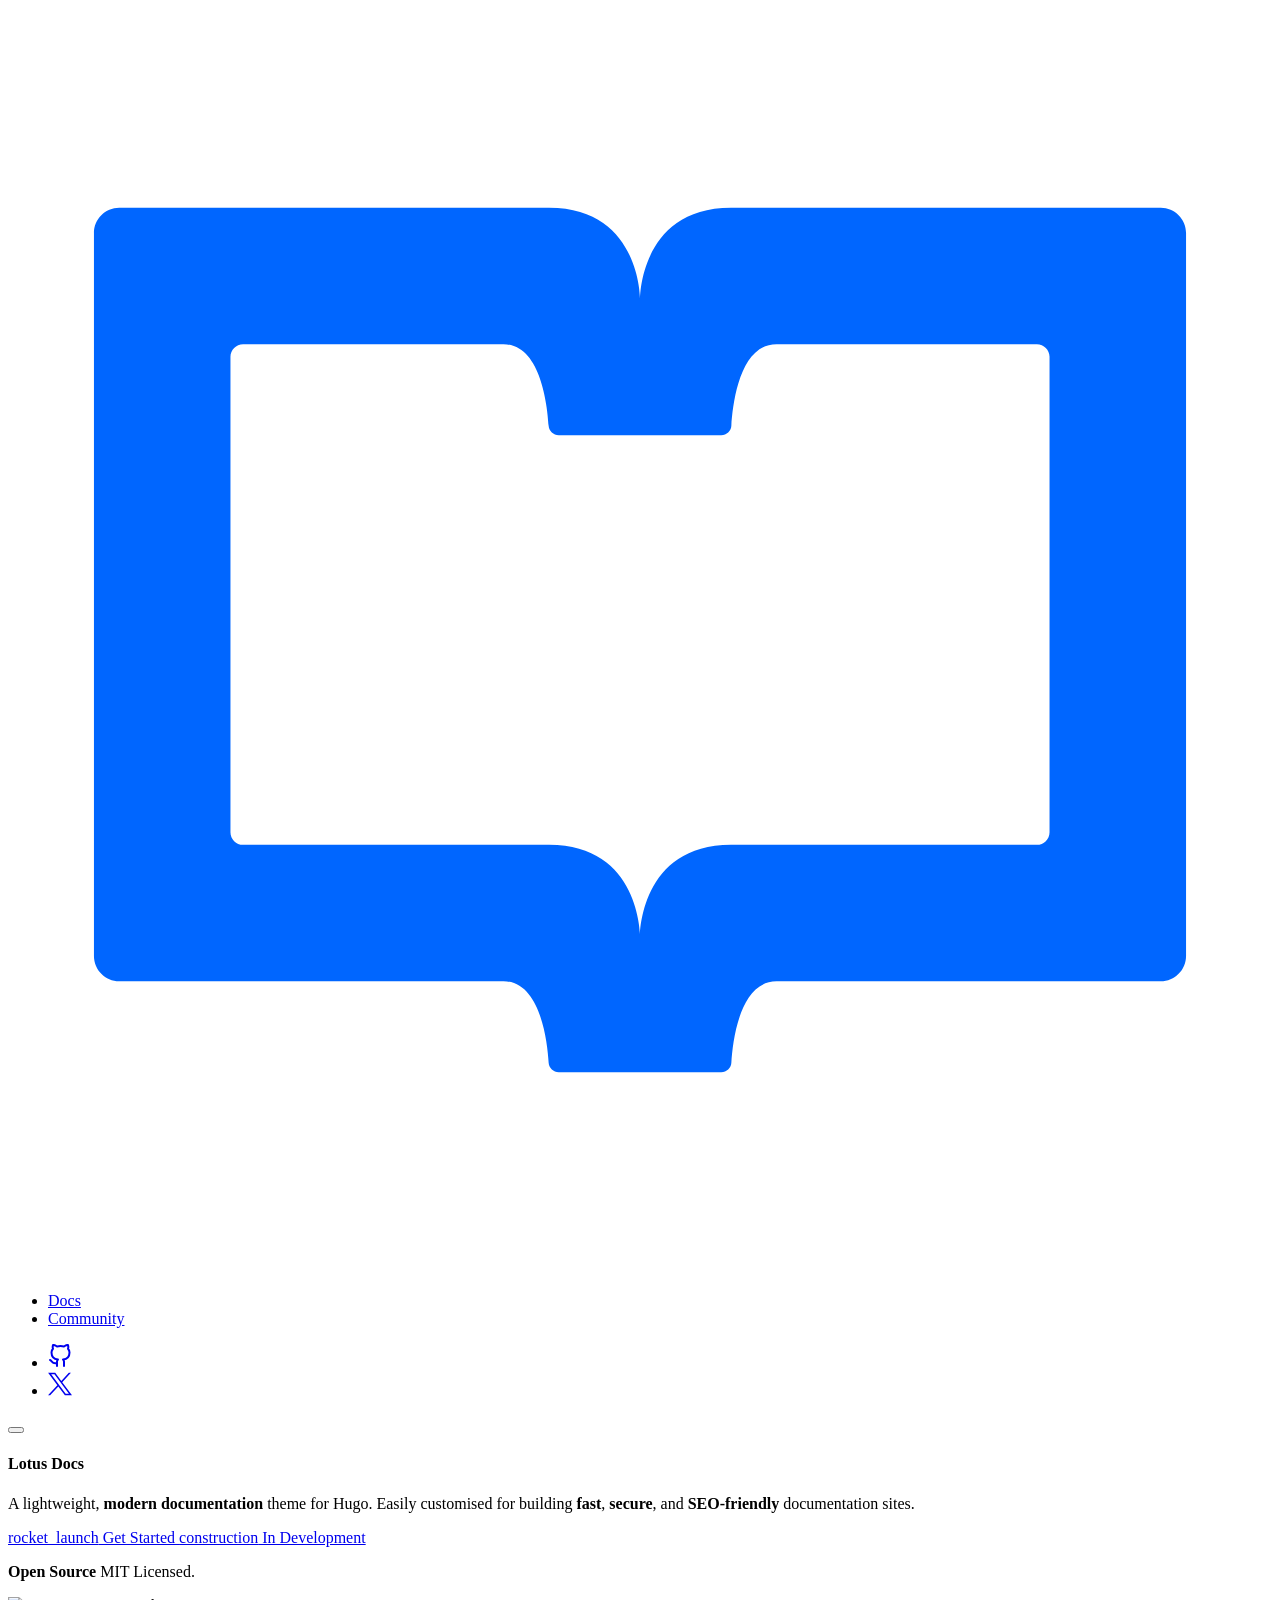
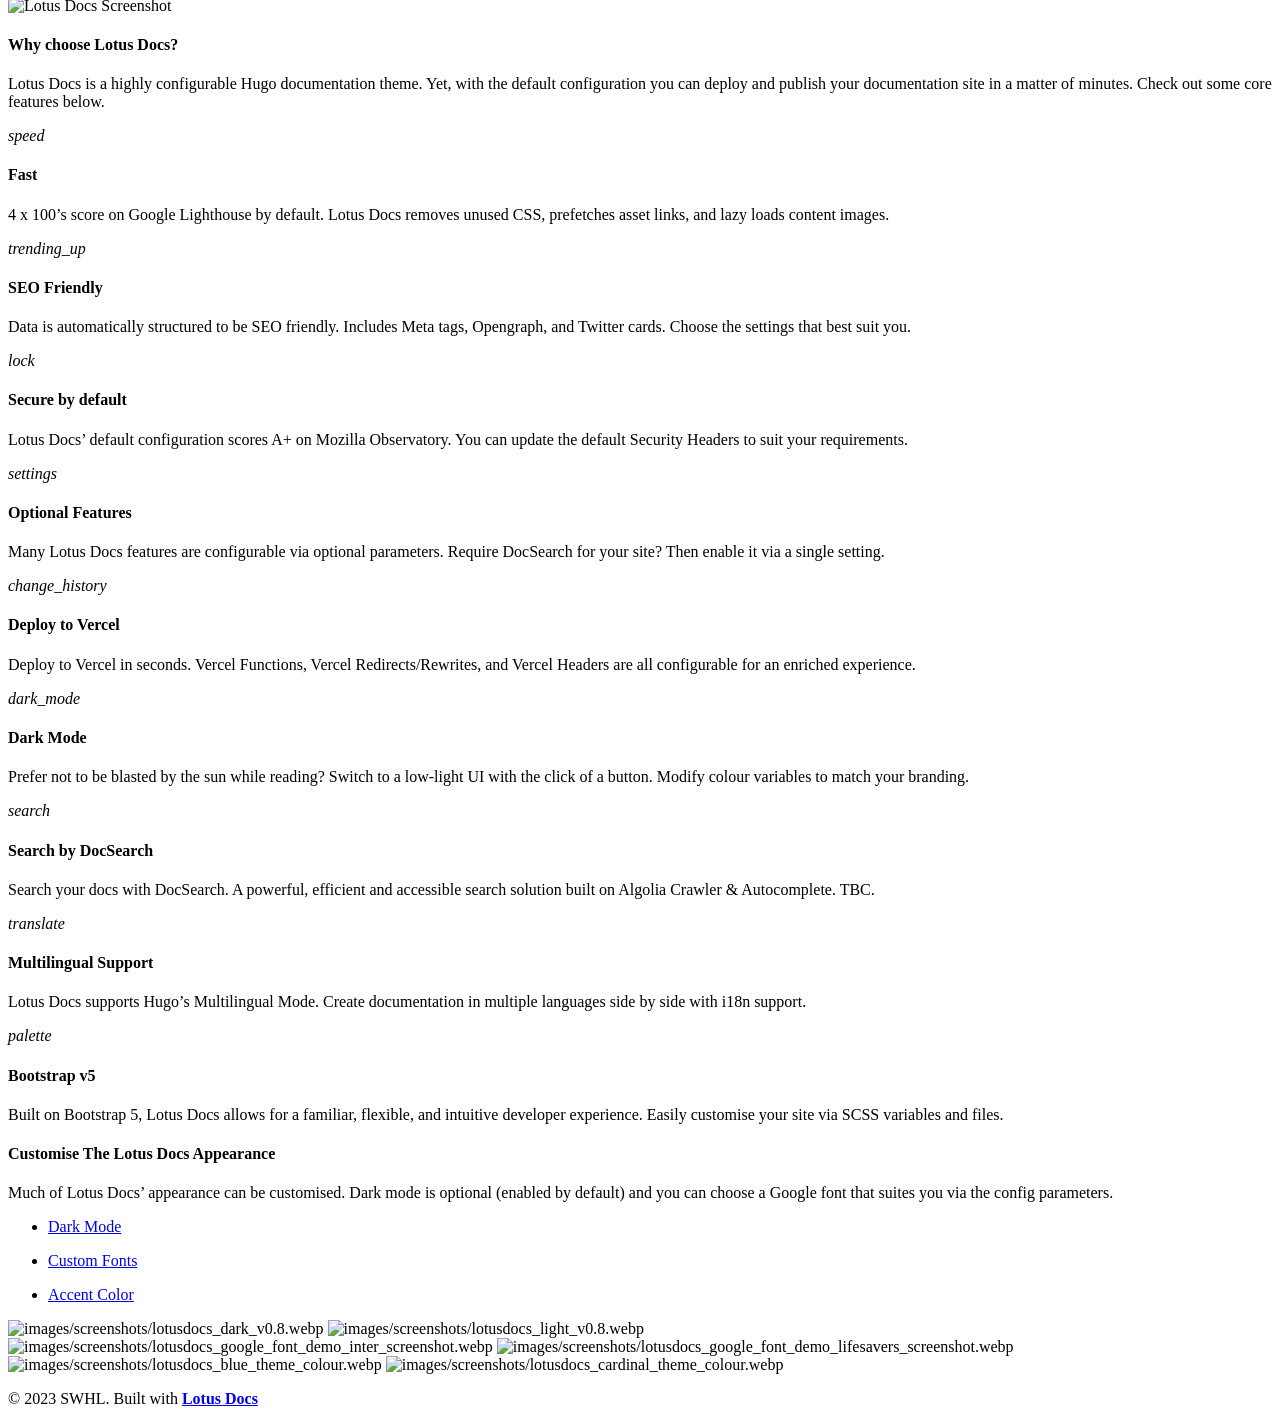
==== index.html @ 089de938 "deploy: ae575fd0f15aa3ef42c54e87f54da64a4f56881a" ====
<!DOCTYPE html>




    
        
    

    
        
    

    

    


<html lang="en-us" dir="ltr"><head>
	<meta name="generator" content="Hugo 0.118.2">
    <meta charset="utf-8" />
    <title>RapidOCR Documentation</title>
    <meta name="viewport" content="width=device-width, initial-scale=1.0">
    <meta name="description" content="A Lightweight, Modern Documentation Theme for Hugo" />
    <meta name="keywords" content="Documentation, Hugo, Hugo Theme, Bootstrap" />
    <meta name="author" content="Colin Wilson - Lotus Labs" />
    <meta name="email" content="support@aigis.uk" />
    <meta name="website" content="https://lotusdocs.dev" />
    <meta name="Version" content="v0.1.0" />
    
    <link rel="icon" href="https://rapidai.github.io/RapidOCRDocs/favicon.ico" sizes="any">
<link rel="icon" type="image/svg+xml" href="https://rapidai.github.io/RapidOCRDocs/favicon.svg">
<link rel="apple-touch-icon" sizes="180x180" href="https://rapidai.github.io/RapidOCRDocs/apple-touch-icon.png">
<link rel="icon" type="image/png" sizes="32x32" href="https://rapidai.github.io/RapidOCRDocs/favicon-32x32.png">
<link rel="icon" type="image/png" sizes="16x16" href="https://rapidai.github.io/RapidOCRDocs/favicon-16x16.png">
<link rel="manifest" crossorigin="use-credentials" href="https://rapidai.github.io/RapidOCRDocs/site.webmanifest">

    
    
    
        
        
        
        
    
        
        
        
        
    
    
    <link rel="preconnect" href="https://fonts.gstatic.com/" />
    <link rel="preconnect" href="https://fonts.gstatic.com/" crossorigin />
    <link href="https://fonts.googleapis.com/css?family=Inter:300,400,600,700|Fira+Code:500,700&display=block" rel="stylesheet">

    <link rel="stylesheet" href="/RapidOCRDocs/scss/style.min.6b64a5235d8d514196725e9d83ba69976d83035d04da47902aaa654606b9ca5c59ec04bd9353e328155f17f2c60a8b1f.css" integrity="sha384-a2SlI12NUUGWcl6dg7ppl22DA10E2keQKqplRga5ylxZ7AS9k1PjKBVfF/LGCosf"/>
    
    
    
    
    
    
    
        
    
        <script src="/RapidOCRDocs/js/bootstrap.550067c65acd4f8a633d6943de7a3be9764f4fce951d0540b2409f04dc78991f5477fa0109913409f66c33a7abad4bc3.js" integrity="sha384-VQBnxlrNT4pjPWlD3no76XZPT86VHQVAskCfBNx4mR9Ud/oBCZE0CfZsM6errUvD"defer></script>
    
    
        
            <script type="text/javascript" src="https://rapidai.github.io/RapidOCRDocs/js/image-compare.min.b181189e797ddef290813acdab2d11c521bedcf9d92918ad9a52a1670feb560b009b104b3d4498032b08821690b5ac32.js" integrity="sha384-sYEYnnl93vKQgTrNqy0RxSG&#43;3PnZKRitmlKhZw/rVgsAmxBLPUSYAysIghaQtawy"></script>
    
    <script defer data-domain="rapidai.github.io/rapidocrdocs" data-api="/docs/s/api/event/" src='/docs/s/js/script.outbound-links.js'></script></head><body>
        <div>
<header id="topnav">
    <div class="container d-flex justify-content-between align-items-center">
        
        <a class="logo" aria-label="Home" href='/RapidOCRDocs/'>
            
                <?xml version="1.0" encoding="UTF-8"?><svg id="Layer_1" xmlns="http://www.w3.org/2000/svg" viewBox="0 0 250 250"><path d="m143,39.5c-18,0-18,18-18,18,0,0,0-18-18-18H22c-2.76,0-5,2.24-5,5v143c0,2.76,2.24,5,5,5h76c7.2,0,8.64,11.52,8.93,16.13.07,1.05.95,1.87,2,1.87h32.14c1.06,0,1.94-.82,2-1.87.29-4.61,1.73-16.13,8.93-16.13h76c2.76,0,5-2.24,5-5V44.5c0-2.76-2.24-5-5-5h-85Zm63,123.5c0,1.38-1.12,2.5-2.5,2.5h-60.5c-18,0-18,18-18,18,0,0,0-18-18-18h-60.5c-1.38,0-2.5-1.12-2.5-2.5v-94c0-1.38,1.12-2.5,2.5-2.5h51.5c7.2,0,8.64,11.52,8.93,16.13.07,1.05.95,1.87,2,1.87h32.14c1.06,0,1.94-.82,2-1.87.29-4.61,1.73-16.13,8.93-16.13h51.5c1.38,0,2.5,1.12,2.5,2.5v94Z" style="fill:#06f;"/></svg>
            
        </a>
        

        <div class="d-flex align-items-center">

            <div id="navigation">
                
                <ul class="navigation-menu nav-right">
                    <li><a href="/RapidOCRDocs/docs/">Docs</a></li>
                    
                    <li><a href="https://github.com/RapidAI/RapidOCR/discussions">Community</a></li>
                    
                </ul>
            </div>

            
            
            <ul class="social-link d-flex list-inline mb-0">
                
                    
                    <li class="list-inline-item mb-0">
                        <a href=" https://github.com/RapidAI/RapidOCR " alt="github" rel="noopener noreferrer" target="_blank">
                            <div class="btn btn-icon btn-landing border-0">
                                
                                    <svg xmlns="http://www.w3.org/2000/svg" width="24" height="24" viewBox="0 0 24 24" fill="none" stroke="currentColor" stroke-width="2" stroke-linecap="round" stroke-linejoin="round"><title>GitHub</title><path d="M9 19c-5 1.5-5-2.5-7-3m14 6v-3.87a3.37 3.37 0 0 0-.94-2.61c3.14-.35 6.44-1.54 6.44-7A5.44 5.44 0 0 0 20 4.77 5.07 5.07 0 0 0 19.91 1S18.73.65 16 2.48a13.38 13.38 0 0 0-7 0C6.27.65 5.09 1 5.09 1A5.07 5.07 0 0 0 5 4.77a5.44 5.44 0 0 0-1.5 3.78c0 5.42 3.3 6.61 6.44 7A3.37 3.37 0 0 0 9 18.13V22"></path></svg>
                                
                            </div>
                        </a>
                    </li>
                
                    
                    <li class="list-inline-item mb-0">
                        <a href=" https://twitter.com/_SWHL " alt="twitter" rel="noopener noreferrer" target="_blank">
                            <div class="btn btn-icon btn-landing border-0">
                                
                                    <svg xmlns="http://www.w3.org/2000/svg" width="24" height="24" viewBox="0 0 24 24"><title>Twitter / X</title><path d="M.088.768l9.266,12.39L.029,23.231h2.1l8.163-8.819,6.6,8.819h7.142L14.242,10.145,22.921.768h-2.1L13.3,8.891,7.229.768ZM3.174,2.314H6.455L20.942,21.685h-3.28Z" fill="currentColor"/></svg>
                                
                            </div>
                        </a>
                    </li>
                
            </ul>
            
            

            <div class="menu-extras ms-3 me-2">
                <div class="menu-item">
                    
                    <button class="navbar-toggle btn btn-icon btn-soft-light" id="isToggle" aria-label="toggleMenu" onclick="toggleMenu()">
                        <div class="lines">
                            <span></span>
                            <span></span>
                            <span></span>
                        </div>
                    </button>
                    
                </div>
            </div>

        </div>
    </div>
</header>
</div>
        <div class="mb-4" id="content">
    
    

    
        
        
        
            
        
    
        
        
        
            
        
    
        
        
        
            
        
    

    
    
    
        
        


    
    
    
    
        <style>
            .hero {
                
                    
                        @media (min-width: 768px) {
                            background-image: url("/RapidOCRDocs/images/templates/hero/gradient-desktop.webp");
                        }
                    
                
                
                    
                        background-image: url("/RapidOCRDocs/images/templates/hero/gradient-mobile.webp");
                    
                
            }
        </style>

<section class="d-table w-100 overflow-hidden hero">
    <div class="container">
        <div class="row mt-5 align-items-center">

            <div class="col-lg-6 col-md-6">
                <div class="title-heading">
                    
                    <h4 class="heading mt-0 mb-3">
                        
                        Lotus Docs
                    </h4>
                    <p class="para-desc text-muted mb-0">A lightweight, <strong>modern documentation</strong> theme for Hugo. Easily customised for building <strong>fast</strong>, <strong>secure</strong>, and <strong>SEO-friendly</strong> documentation sites.</p>

                    <div class="mt-3">
                        
                            <a href="/docs/quickstart/#create-a-new-lotus-docs-site" class="btn btn-lg btn-primary me-2 mt-2">
                                
                                    <span class="material-icons align-middle">rocket_launch</span>
                                
                                
                                    Get Started
                                
                            </a>
                        
                        
                        <a href="https://github.com/colinwilson/lotusdocs" class="btn btn-lg btn-outline-primary mt-2">
                            
                                    <span class="material-icons align-middle">construction</span>
                                
                            
                                In Development
                            
                        </a>
                        
                    </div>

                    
                    <p class="text-muted mb-0 mt-3"><strong>Open Source</strong> MIT Licensed.</p>
                    
                </div>
            </div>

            <div class="col-lg-6 col-md-6 mt-4 pt-4 mt-sm-0 pt-sm-0">
                
                    
                    
                    
                    
                    
                    
                    
                        <div class="ms-lg-4">
                            <div class="classic-hero-image">
                                
                                    
                                        
                                            <img src="/RapidOCRDocs/images/lotus_docs_screenshot_huea63e9b4b3759fd29bd9f072754ae476_100589_1349x768_resize_q85_h3_lanczos_3.webp" class="shadow-lg mx-auto d-block rounded-top-4" width="1349" height="768" alt="Lotus Docs Screenshot">
                                        
                                    
                                
                            </div>
                        </div>
                    
                
            </div>

        </div>
    </div> 
</section>


    
        
        

<div class="container mt-100 mt-60">
    <div class="row justify-content-center">
        <div class="col-12 text-center">
            <div class="section-title">
                
                    <h4 class="title fw-bold mb-4">Why choose Lotus Docs?</h4>
                
                
                    <p class="text-muted para-desc mb-4 pb-2 mx-auto">Lotus Docs is a highly configurable Hugo documentation theme. Yet, with the default configuration you can deploy and publish your documentation site in a matter of minutes. Check out some core features below.</p>
                
            </div>
        </div>
    </div>

    <div class="row">
        <div class="col-lg-12">
            <div class="row">
                
                    <div class="col-md-4 col-12">
                        <div class="d-flex features feature-primary p-3">
                            <div class="icon text-center rounded-3 text-primary me-3">
                                <i class="material-icons align-middle h4 mb-0">speed</i>
                            </div>
                            <div class="flex-1">
                                <h4 class="title">Fast</h4>
                                <p class="text-muted para mb-0">4 x 100&rsquo;s score on Google Lighthouse by default. Lotus Docs removes unused CSS, prefetches asset links, and lazy loads content images.</p>
                            </div>
                        </div>
                    </div>
                    
                
                    <div class="col-md-4 col-12">
                        <div class="d-flex features feature-primary p-3">
                            <div class="icon text-center rounded-3 text-primary me-3">
                                <i class="material-icons align-middle h4 mb-0">trending_up</i>
                            </div>
                            <div class="flex-1">
                                <h4 class="title">SEO Friendly</h4>
                                <p class="text-muted para mb-0">Data is automatically structured to be SEO friendly. Includes Meta tags, Opengraph, and Twitter cards. Choose the settings that best suit you.</p>
                            </div>
                        </div>
                    </div>
                    
                
                    <div class="col-md-4 col-12">
                        <div class="d-flex features feature-primary p-3">
                            <div class="icon text-center rounded-3 text-primary me-3">
                                <i class="material-icons align-middle h4 mb-0">lock</i>
                            </div>
                            <div class="flex-1">
                                <h4 class="title">Secure by default</h4>
                                <p class="text-muted para mb-0">Lotus Docs&rsquo; default configuration scores A+ on Mozilla Observatory. You can update the default Security Headers to suit your requirements.</p>
                            </div>
                        </div>
                    </div>
                    
                
                    <div class="col-md-4 col-12">
                        <div class="d-flex features feature-primary p-3">
                            <div class="icon text-center rounded-3 text-primary me-3">
                                <i class="material-icons align-middle h4 mb-0">settings</i>
                            </div>
                            <div class="flex-1">
                                <h4 class="title">Optional Features</h4>
                                <p class="text-muted para mb-0">Many Lotus Docs features are configurable via optional parameters. Require DocSearch for your site? Then enable it via a single setting.</p>
                            </div>
                        </div>
                    </div>
                    
                
                    <div class="col-md-4 col-12">
                        <div class="d-flex features feature-primary p-3">
                            <div class="icon text-center rounded-3 text-primary me-3">
                                <i class="material-icons align-middle h4 mb-0">change_history</i>
                            </div>
                            <div class="flex-1">
                                <h4 class="title">Deploy to Vercel</h4>
                                <p class="text-muted para mb-0">Deploy to Vercel in seconds. Vercel Functions, Vercel Redirects/Rewrites, and Vercel Headers are all configurable for an enriched experience.</p>
                            </div>
                        </div>
                    </div>
                    
                
                    <div class="col-md-4 col-12">
                        <div class="d-flex features feature-primary p-3">
                            <div class="icon text-center rounded-3 text-primary me-3">
                                <i class="material-icons align-middle h4 mb-0">dark_mode</i>
                            </div>
                            <div class="flex-1">
                                <h4 class="title">Dark Mode</h4>
                                <p class="text-muted para mb-0">Prefer not to be blasted by the sun while reading? Switch to a low-light UI with the click of a button. Modify colour variables to match your branding.</p>
                            </div>
                        </div>
                    </div>
                    
                
                    <div class="col-md-4 col-12">
                        <div class="d-flex features feature-primary p-3">
                            <div class="icon text-center rounded-3 text-primary me-3">
                                <i class="material-icons align-middle h4 mb-0">search</i>
                            </div>
                            <div class="flex-1">
                                <h4 class="title">Search by DocSearch</h4>
                                <p class="text-muted para mb-0">Search your docs with DocSearch. A powerful, efficient and accessible search solution built on Algolia Crawler &amp; Autocomplete. TBC.</p>
                            </div>
                        </div>
                    </div>
                    
                
                    <div class="col-md-4 col-12">
                        <div class="d-flex features feature-primary p-3">
                            <div class="icon text-center rounded-3 text-primary me-3">
                                <i class="material-icons align-middle h4 mb-0">translate</i>
                            </div>
                            <div class="flex-1">
                                <h4 class="title">Multilingual Support</h4>
                                <p class="text-muted para mb-0">Lotus Docs supports Hugo&rsquo;s Multilingual Mode. Create documentation in multiple languages side by side with i18n support.</p>
                            </div>
                        </div>
                    </div>
                    
                
                    <div class="col-md-4 col-12">
                        <div class="d-flex features feature-primary p-3">
                            <div class="icon text-center rounded-3 text-primary me-3">
                                <i class="material-icons align-middle h4 mb-0">palette</i>
                            </div>
                            <div class="flex-1">
                                <h4 class="title">Bootstrap v5</h4>
                                <p class="text-muted para mb-0">Built on Bootstrap 5, Lotus Docs allows for a familiar, flexible, and intuitive developer experience. Easily customise your site via SCSS variables and files.</p>
                            </div>
                        </div>
                    </div>
                    
                
            </div>
            
        </div>
        
    </div>
    
</div>



    
        
        
<div class="container mt-100 mt-60">
    <div class="row justify-content-center">
        <div class="col-12 text-center">
            <div class="section-title mb-4 pb-2">
                
                    <h4 class="title fw-bold mb-4">Customise The Lotus Docs Appearance</h4>
                
                
                    <p class="text-muted para-desc mb-0 mx-auto">Much of Lotus Docs&rsquo; appearance can be customised. Dark mode is optional (enabled by default) and you can choose a Google font that suites you via the config parameters.</p>
                
            </div>
        </div>
    </div>

    <div class="row justify-content-center">
        <div class="col-lg-8 col-md-12 mt-3 pt-2 text-center">
            <ul class="nav nav-pills nav-justified flex-column flex-sm-row rounded bg-primary" id="pills-tab" role="tablist">
                
                    <li class="nav-item">
                        <a class="nav-link rounded active" id="dark-mode-tab" data-bs-toggle="pill" href="#pills-dark-mode" role="tab" aria-controls="pills-dark-mode" aria-selected="false">
                            <div class="text-center py-2">
                                <p class="mb-0 fs-6 fw-semibold">Dark Mode</p>
                            </div>
                        </a>
                    </li>
                
                    <li class="nav-item">
                        <a class="nav-link rounded" id="custom-fonts-tab" data-bs-toggle="pill" href="#pills-custom-fonts" role="tab" aria-controls="pills-custom-fonts" aria-selected="false">
                            <div class="text-center py-2">
                                <p class="mb-0 fs-6 fw-semibold">Custom Fonts</p>
                            </div>
                        </a>
                    </li>
                
                    <li class="nav-item">
                        <a class="nav-link rounded" id="accent-color-tab" data-bs-toggle="pill" href="#pills-accent-color" role="tab" aria-controls="pills-accent-color" aria-selected="false">
                            <div class="text-center py-2">
                                <p class="mb-0 fs-6 fw-semibold">Accent Color</p>
                            </div>
                        </a>
                    </li>
                
            </ul>
        </div>
    </div>

    <div class="row">
        <div class="col-12 mt-4 pt-2">
            <div class="tab-content" id="pills-tabContent">
                
                <div class="tab-pane fade show active" id="pills-dark-mode" role="tabpanel" aria-labelledby="dark-mode-tab">
                    <div class="row align-items-center">
                        <div class="col-md-12">
                            
                            
                            
                            
                            
                            
                            
                                <div id="dark-mode-compare" class="image-compare rounded-md border">
                                    
                                        <img src="/RapidOCRDocs/images/screenshots/lotusdocs_dark_v0.8.webp" alt="images/screenshots/lotusdocs_dark_v0.8.webp" />
                                    
                                    
                                        <img src="/RapidOCRDocs/images/screenshots/lotusdocs_light_v0.8.webp" alt="images/screenshots/lotusdocs_light_v0.8.webp" />
                                    
                                </div>
                            
                        </div>
                    </div>
                </div>
                
                <div class="tab-pane fade show" id="pills-custom-fonts" role="tabpanel" aria-labelledby="custom-fonts-tab">
                    <div class="row align-items-center">
                        <div class="col-md-12">
                            
                            
                            
                            
                            
                            
                            
                                <div id="custom-fonts-compare" class="image-compare rounded-md border">
                                    
                                        <img src="/RapidOCRDocs/images/screenshots/lotusdocs_google_font_demo_inter_screenshot.webp" alt="images/screenshots/lotusdocs_google_font_demo_inter_screenshot.webp" />
                                    
                                    
                                        <img src="/RapidOCRDocs/images/screenshots/lotusdocs_google_font_demo_lifesavers_screenshot.webp" alt="images/screenshots/lotusdocs_google_font_demo_lifesavers_screenshot.webp" />
                                    
                                </div>
                            
                        </div>
                    </div>
                </div>
                
                <div class="tab-pane fade show" id="pills-accent-color" role="tabpanel" aria-labelledby="accent-color-tab">
                    <div class="row align-items-center">
                        <div class="col-md-12">
                            
                            
                            
                            
                            
                            
                            
                                <div id="accent-color-compare" class="image-compare rounded-md border">
                                    
                                        <img src="/RapidOCRDocs/images/screenshots/lotusdocs_blue_theme_colour.webp" alt="images/screenshots/lotusdocs_blue_theme_colour.webp" />
                                    
                                    
                                        <img src="/RapidOCRDocs/images/screenshots/lotusdocs_cardinal_theme_colour.webp" alt="images/screenshots/lotusdocs_cardinal_theme_colour.webp" />
                                    
                                </div>
                            
                        </div>
                    </div>
                </div>
                
            </div>
        </div>
    </div>
</div>

    

        </div>
<footer class="footer footer-light footer-bar">
    <div class="footer-py-30">
        <div class="container text-center">
            <div class="row align-items-center">
                <div class="col-sm-6">
                    <div class="text-sm-start">
                        <p class="mb-0">
                            
                            © 2023 SWHL. Built with <a href="https://github.com/colinwilson/lotusdocs"><strong>Lotus Docs</strong></a>
                        </p>
                    </div>
                </div>

                <div class="col-sm-6 mt-4 mt-sm-0 pt-2 pt-sm-0">
                    
                </div>
            </div>
        </div>
    </div>
</footer>

        
            <script type="text/javascript" src="https://rapidai.github.io/RapidOCRDocs/js/bundle.min.d26bada42aacabf0a605636aba0bce9543bb24ed6b0f215dfa05077278d571a26b3e2cea8da2843e8256ffc49825559c.js" integrity="sha384-0mutpCqsq/CmBWNqugvOlUO7JO1rDyFd&#43;gUHcnjVcaJrPizqjaKEPoJW/8SYJVWc"></script>
        
            <script>
                
                const viewers = document.querySelectorAll(".image-compare");
                let configs = [
                    
                        
                            {"addCircle":true,"addCircleBlur":false,"labelOptions":{"after":"Light","before":"Dark","onHover":false},"showLabels":true,"startingPoint":50},
                        
                    
                        
                            {"addCircle":true,"addCircleBlur":false,"controlColor":"#3C4257","labelOptions":{"after":"Life Saver","before":"Inter","onHover":false},"showLabels":true,"startingPoint":25},
                        
                    
                        
                            {"addCircle":true,"addCircleBlur":true,"labelOptions":{"after":"Cardinal","before":"Blue","onHover":false},"showLabels":true,"startingPoint":25},
                        
                    
                ];
                viewers.forEach((element, i) => {
                let view = new ImageCompare(element, configs[i]).mount();
                });
            </script>
    </body>
</html>
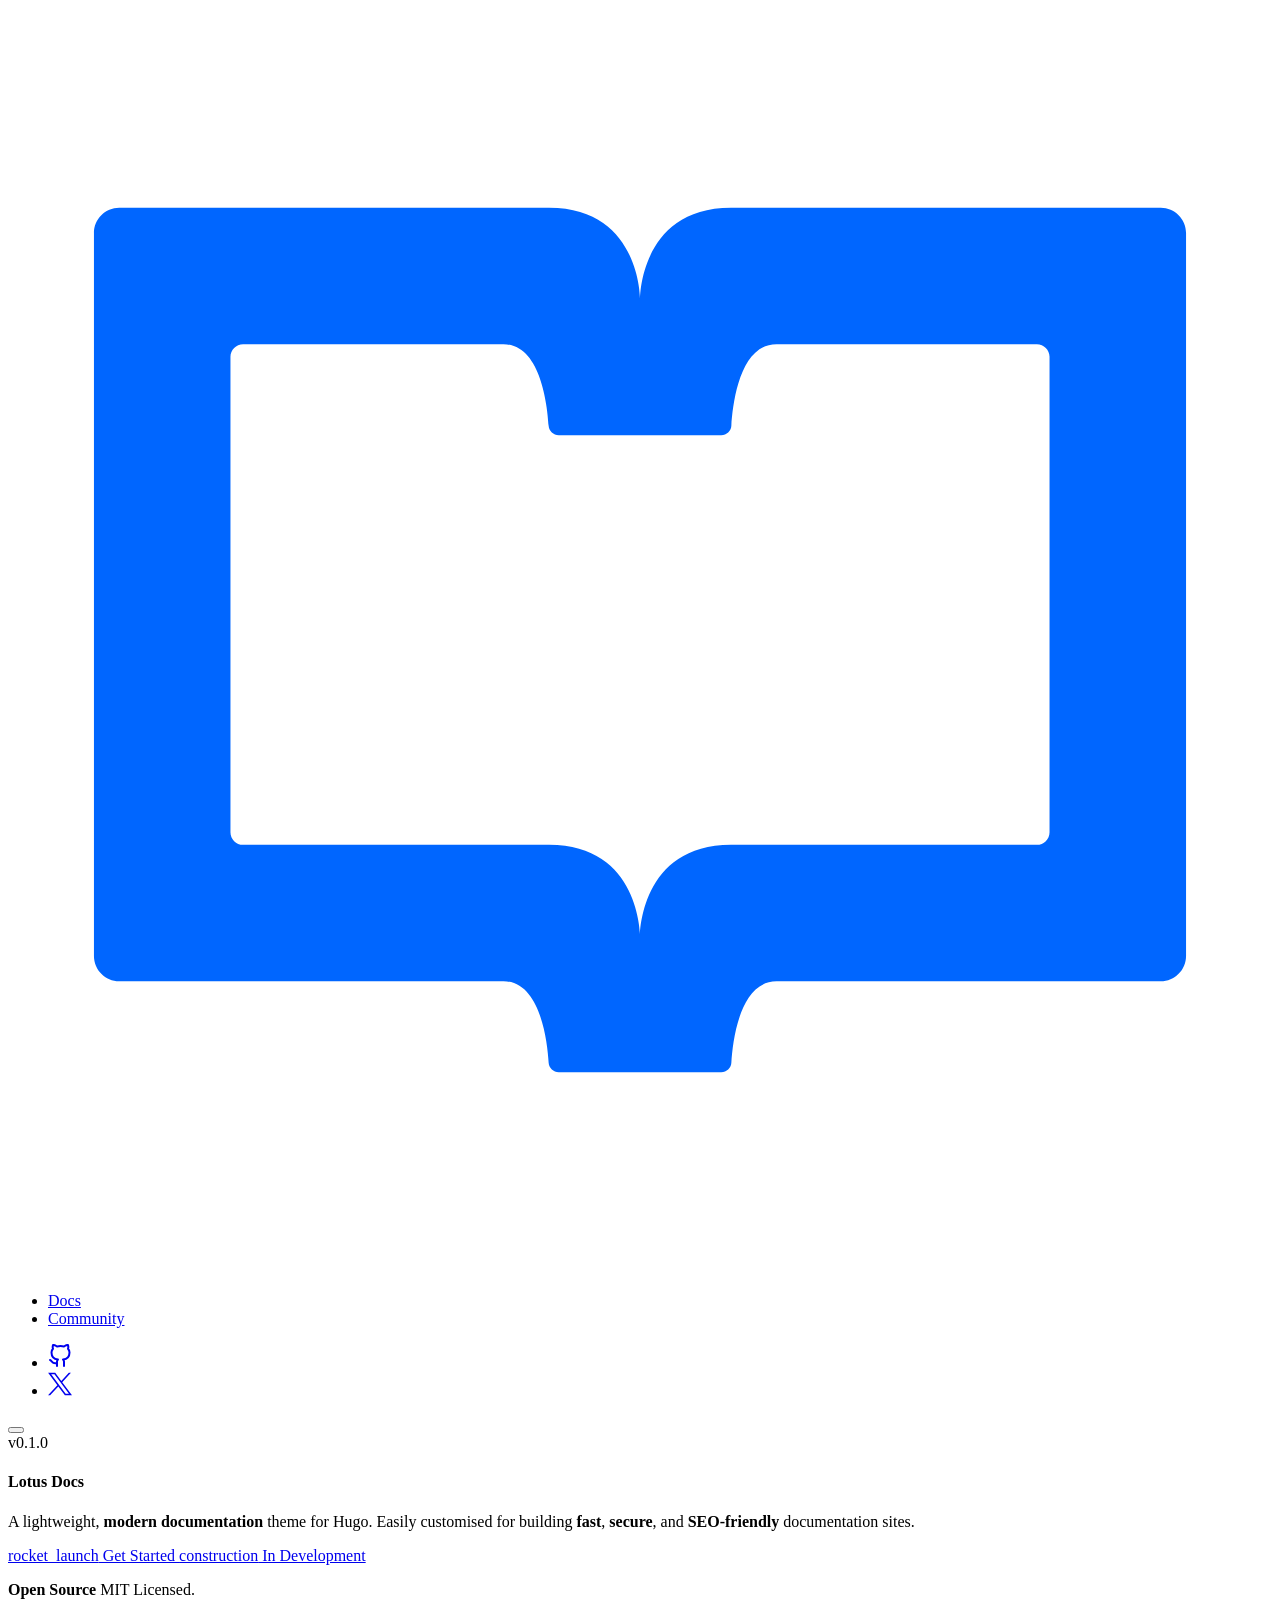
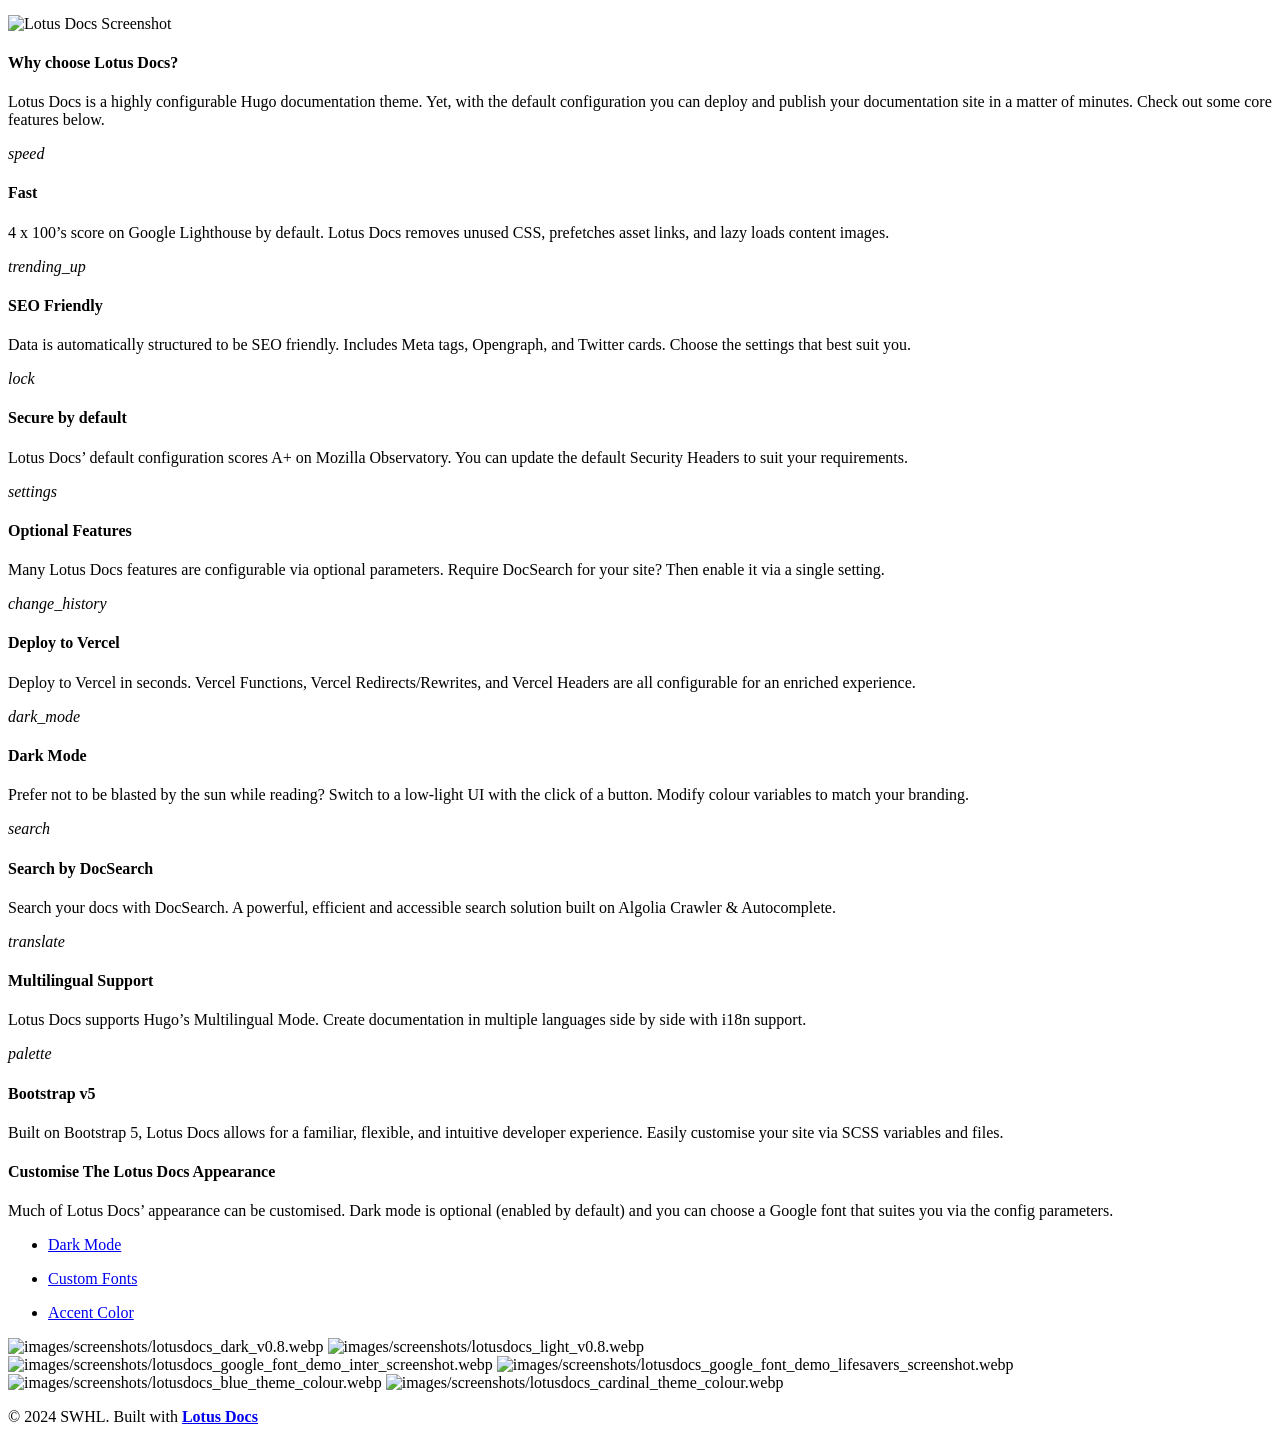
==== commit b9d94913: "deploy: 3c97268e589125690e94eb01e769479e665b8dab" ====
--- a/index.html
+++ b/index.html
@@ -14,12 +14,37 @@
     
 
     
+
+
+
+
+
+    
+    
+
+    
+    
+
+    
+    
+        
+        
+            
+                
+            
+                
+            
+                
+            
+        
+
+
 
 
 <html lang="en-us" dir="ltr"><head>
 	<meta name="generator" content="Hugo 0.118.2">
     <meta charset="utf-8" />
-    <title>RapidOCR Documentation</title>
+    <title>RapidVideOCR Documentation</title>
     <meta name="viewport" content="width=device-width, initial-scale=1.0">
     <meta name="description" content="A Lightweight, Modern Documentation Theme for Hugo" />
     <meta name="keywords" content="Documentation, Hugo, Hugo Theme, Bootstrap" />
@@ -28,12 +53,12 @@
     <meta name="website" content="https://lotusdocs.dev" />
     <meta name="Version" content="v0.1.0" />
     
-    <link rel="icon" href="https://rapidai.github.io/RapidOCRDocs/favicon.ico" sizes="any">
-<link rel="icon" type="image/svg+xml" href="https://rapidai.github.io/RapidOCRDocs/favicon.svg">
-<link rel="apple-touch-icon" sizes="180x180" href="https://rapidai.github.io/RapidOCRDocs/apple-touch-icon.png">
-<link rel="icon" type="image/png" sizes="32x32" href="https://rapidai.github.io/RapidOCRDocs/favicon-32x32.png">
-<link rel="icon" type="image/png" sizes="16x16" href="https://rapidai.github.io/RapidOCRDocs/favicon-16x16.png">
-<link rel="manifest" crossorigin="use-credentials" href="https://rapidai.github.io/RapidOCRDocs/site.webmanifest">
+    <link rel="icon" href="https://swhl.github.io/RapidVideOCR/favicon.ico" sizes="any">
+<link rel="icon" type="image/svg+xml" href="https://swhl.github.io/RapidVideOCR/favicon.svg">
+<link rel="apple-touch-icon" sizes="180x180" href="https://swhl.github.io/RapidVideOCR/apple-touch-icon.png">
+<link rel="icon" type="image/png" sizes="32x32" href="https://swhl.github.io/RapidVideOCR/favicon-32x32.png">
+<link rel="icon" type="image/png" sizes="16x16" href="https://swhl.github.io/RapidVideOCR/favicon-16x16.png">
+<link rel="manifest" crossorigin="use-credentials" href="https://swhl.github.io/RapidVideOCR/site.webmanifest">
 
     
     
@@ -53,28 +78,28 @@
     <link rel="preconnect" href="https://fonts.gstatic.com/" crossorigin />
     <link href="https://fonts.googleapis.com/css?family=Inter:300,400,600,700|Fira+Code:500,700&display=block" rel="stylesheet">
 
-    <link rel="stylesheet" href="/RapidOCRDocs/scss/style.min.6b64a5235d8d514196725e9d83ba69976d83035d04da47902aaa654606b9ca5c59ec04bd9353e328155f17f2c60a8b1f.css" integrity="sha384-a2SlI12NUUGWcl6dg7ppl22DA10E2keQKqplRga5ylxZ7AS9k1PjKBVfF/LGCosf"/>
-    
-    
-    
-    
-    
-    
-    
-        
-    
-        <script src="/RapidOCRDocs/js/bootstrap.550067c65acd4f8a633d6943de7a3be9764f4fce951d0540b2409f04dc78991f5477fa0109913409f66c33a7abad4bc3.js" integrity="sha384-VQBnxlrNT4pjPWlD3no76XZPT86VHQVAskCfBNx4mR9Ud/oBCZE0CfZsM6errUvD"defer></script>
-    
-    
-        
-            <script type="text/javascript" src="https://rapidai.github.io/RapidOCRDocs/js/image-compare.min.b181189e797ddef290813acdab2d11c521bedcf9d92918ad9a52a1670feb560b009b104b3d4498032b08821690b5ac32.js" integrity="sha384-sYEYnnl93vKQgTrNqy0RxSG&#43;3PnZKRitmlKhZw/rVgsAmxBLPUSYAysIghaQtawy"></script>
+    <link rel="stylesheet" href="/RapidVideOCR/scss/style.min.ae570d1fdd616e6efbf7ce036e17b8a895081d102a05c3b18634cf62913e05d6bee2891650e9463131cfe295c7b5de6e.css" integrity="sha384-rlcNH91hbm77984Dbhe4qJUIHRAqBcOxhjTPYpE&#43;Bda&#43;4okWUOlGMTHP4pXHtd5u"/>
+    
+    
+    
+    
+    
+    
+    
+        
+    
+        <script src="/RapidVideOCR/js/bootstrap.550067c65acd4f8a633d6943de7a3be9764f4fce951d0540b2409f04dc78991f5477fa0109913409f66c33a7abad4bc3.js" integrity="sha384-VQBnxlrNT4pjPWlD3no76XZPT86VHQVAskCfBNx4mR9Ud/oBCZE0CfZsM6errUvD"defer></script>
+    
+    
+        
+            <script type="text/javascript" src="https://swhl.github.io/RapidVideOCR/js/image-compare.min.b181189e797ddef290813acdab2d11c521bedcf9d92918ad9a52a1670feb560b009b104b3d4498032b08821690b5ac32.js" integrity="sha384-sYEYnnl93vKQgTrNqy0RxSG&#43;3PnZKRitmlKhZw/rVgsAmxBLPUSYAysIghaQtawy"></script>
     
     <script defer data-domain="rapidai.github.io/rapidocrdocs" data-api="/docs/s/api/event/" src='/docs/s/js/script.outbound-links.js'></script></head><body>
         <div>
 <header id="topnav">
     <div class="container d-flex justify-content-between align-items-center">
         
-        <a class="logo" aria-label="Home" href='/RapidOCRDocs/'>
+        <a class="logo" aria-label="Home" href='/RapidVideOCR/'>
             
                 <?xml version="1.0" encoding="UTF-8"?><svg id="Layer_1" xmlns="http://www.w3.org/2000/svg" viewBox="0 0 250 250"><path d="m143,39.5c-18,0-18,18-18,18,0,0,0-18-18-18H22c-2.76,0-5,2.24-5,5v143c0,2.76,2.24,5,5,5h76c7.2,0,8.64,11.52,8.93,16.13.07,1.05.95,1.87,2,1.87h32.14c1.06,0,1.94-.82,2-1.87.29-4.61,1.73-16.13,8.93-16.13h76c2.76,0,5-2.24,5-5V44.5c0-2.76-2.24-5-5-5h-85Zm63,123.5c0,1.38-1.12,2.5-2.5,2.5h-60.5c-18,0-18,18-18,18,0,0,0-18-18-18h-60.5c-1.38,0-2.5-1.12-2.5-2.5v-94c0-1.38,1.12-2.5,2.5-2.5h51.5c7.2,0,8.64,11.52,8.93,16.13.07,1.05.95,1.87,2,1.87h32.14c1.06,0,1.94-.82,2-1.87.29-4.61,1.73-16.13,8.93-16.13h51.5c1.38,0,2.5,1.12,2.5,2.5v94Z" style="fill:#06f;"/></svg>
             
@@ -86,9 +111,9 @@
             <div id="navigation">
                 
                 <ul class="navigation-menu nav-right">
-                    <li><a href="/RapidOCRDocs/docs/">Docs</a></li>
-                    
-                    <li><a href="https://github.com/RapidAI/RapidOCR/discussions">Community</a></li>
+                    <li><a href="/RapidVideOCR/docs/">Docs</a></li>
+                    
+                    <li><a href="https://github.com/SWHL/RapidVideOCR/discussions">Community</a></li>
                     
                 </ul>
             </div>
@@ -99,7 +124,7 @@
                 
                     
                     <li class="list-inline-item mb-0">
-                        <a href=" https://github.com/RapidAI/RapidOCR " alt="github" rel="noopener noreferrer" target="_blank">
+                        <a href=" https://github.com/SWHL/RapidVideOCR " alt="github" rel="noopener noreferrer" target="_blank">
                             <div class="btn btn-icon btn-landing border-0">
                                 
                                     <svg xmlns="http://www.w3.org/2000/svg" width="24" height="24" viewBox="0 0 24 24" fill="none" stroke="currentColor" stroke-width="2" stroke-linecap="round" stroke-linejoin="round"><title>GitHub</title><path d="M9 19c-5 1.5-5-2.5-7-3m14 6v-3.87a3.37 3.37 0 0 0-.94-2.61c3.14-.35 6.44-1.54 6.44-7A5.44 5.44 0 0 0 20 4.77 5.07 5.07 0 0 0 19.91 1S18.73.65 16 2.48a13.38 13.38 0 0 0-7 0C6.27.65 5.09 1 5.09 1A5.07 5.07 0 0 0 5 4.77a5.44 5.44 0 0 0-1.5 3.78c0 5.42 3.3 6.61 6.44 7A3.37 3.37 0 0 0 9 18.13V22"></path></svg>
@@ -149,27 +174,31 @@
         
         
         
-            
-        
-    
-        
-        
-        
-            
-        
-    
-        
-        
-        
-            
-        
-    
-
-    
-    
-    
-        
-        
+        
+            
+        
+    
+        
+        
+        
+        
+            
+        
+    
+        
+        
+        
+        
+            
+        
+    
+
+    
+        
+        
+        
+
+
 
 
     
@@ -181,34 +210,38 @@
                 
                     
                         @media (min-width: 768px) {
-                            background-image: url("/RapidOCRDocs/images/templates/hero/gradient-desktop.webp");
+                            background-image: url("/RapidVideOCR/images/templates/hero/gradient-desktop.webp");
                         }
                     
                 
                 
                     
-                        background-image: url("/RapidOCRDocs/images/templates/hero/gradient-mobile.webp");
+                        background-image: url("/RapidVideOCR/images/templates/hero/gradient-mobile.webp");
                     
                 
             }
         </style>
 
-<section class="d-table w-100 overflow-hidden hero">
+<section id="hero" class="d-table w-100 overflow-hidden hero">
     <div class="container">
         <div class="row mt-5 align-items-center">
 
             <div class="col-lg-6 col-md-6">
                 <div class="title-heading">
                     
+                    <span class="badge  bg-soft-primary mb-1">v0.1.0</span>
+                    
                     <h4 class="heading mt-0 mb-3">
                         
                         Lotus Docs
                     </h4>
+                    
                     <p class="para-desc text-muted mb-0">A lightweight, <strong>modern documentation</strong> theme for Hugo. Easily customised for building <strong>fast</strong>, <strong>secure</strong>, and <strong>SEO-friendly</strong> documentation sites.</p>
+                    
 
                     <div class="mt-3">
                         
-                            <a href="/docs/quickstart/#create-a-new-lotus-docs-site" class="btn btn-lg btn-primary me-2 mt-2">
+                            <a href="/RapidVideOCR/" class="btn btn-lg btn-primary me-2 mt-2">
                                 
                                     <span class="material-icons align-middle">rocket_launch</span>
                                 
@@ -220,8 +253,8 @@
                         
                         <a href="https://github.com/colinwilson/lotusdocs" class="btn btn-lg btn-outline-primary mt-2">
                             
-                                    <span class="material-icons align-middle">construction</span>
-                                
+                                <span class="material-icons align-middle">construction</span>
+                            
                             
                                 In Development
                             
@@ -249,7 +282,7 @@
                                 
                                     
                                         
-                                            <img src="/RapidOCRDocs/images/lotus_docs_screenshot_huea63e9b4b3759fd29bd9f072754ae476_100589_1349x768_resize_q85_h3_lanczos_3.webp" class="shadow-lg mx-auto d-block rounded-top-4" width="1349" height="768" alt="Lotus Docs Screenshot">
+                                            <img src="/RapidVideOCR/images/lotus_docs_screenshot_huea63e9b4b3759fd29bd9f072754ae476_100589_1349x768_resize_q85_h3_lanczos_3.webp" class="shadow-lg mx-auto d-block rounded-top-4" width="1349" height="768" alt="Lotus Docs Screenshot">
                                         
                                     
                                 
@@ -264,282 +297,305 @@
 </section>
 
 
-    
-        
-        
-
-<div class="container mt-100 mt-60">
-    <div class="row justify-content-center">
-        <div class="col-12 text-center">
-            <div class="section-title">
-                
-                    <h4 class="title fw-bold mb-4">Why choose Lotus Docs?</h4>
-                
-                
-                    <p class="text-muted para-desc mb-4 pb-2 mx-auto">Lotus Docs is a highly configurable Hugo documentation theme. Yet, with the default configuration you can deploy and publish your documentation site in a matter of minutes. Check out some core features below.</p>
-                
-            </div>
-        </div>
+
+    
+        
+        
+        
+
+
+
+<section id="featureGrid">
+    <div class="container mt-100 mt-60">
+        <div class="row justify-content-center">
+            <div class="col-12 text-center">
+                <div class="section-title">
+                    
+                        <h4 class="title fw-bold mb-4">Why choose Lotus Docs?</h4>
+                    
+                    
+                        <p class="text-muted para-desc mb-4 pb-2 mx-auto">Lotus Docs is a highly configurable Hugo documentation theme. Yet, with the default configuration you can deploy and publish your documentation site in a matter of minutes. Check out some core features below.</p>
+                    
+                </div>
+            </div>
+        </div>
+
+        <div class="row">
+            <div class="col-lg-12">
+                <div class="row">
+                    
+                        <div class="col-md-4 col-12">
+                            <div class="d-flex features feature-primary p-3">
+                                <div class="icon text-center rounded-3 text-primary me-3">
+                                    <i class="material-icons align-middle h4 mb-0">speed</i>
+                                </div>
+                                <div class="flex-1">
+                                    <h4 class="title">Fast</h4>
+                                    <p class="text-muted para mb-0">4 x 100&rsquo;s score on Google Lighthouse by default. Lotus Docs removes unused CSS, prefetches asset links, and lazy loads content images.</p>
+                                    
+                                </div>
+                            </div>
+                        </div>
+                        
+                    
+                        <div class="col-md-4 col-12">
+                            <div class="d-flex features feature-primary p-3">
+                                <div class="icon text-center rounded-3 text-primary me-3">
+                                    <i class="material-icons align-middle h4 mb-0">trending_up</i>
+                                </div>
+                                <div class="flex-1">
+                                    <h4 class="title">SEO Friendly</h4>
+                                    <p class="text-muted para mb-0">Data is automatically structured to be SEO friendly. Includes Meta tags, Opengraph, and Twitter cards. Choose the settings that best suit you.</p>
+                                    
+                                </div>
+                            </div>
+                        </div>
+                        
+                    
+                        <div class="col-md-4 col-12">
+                            <div class="d-flex features feature-primary p-3">
+                                <div class="icon text-center rounded-3 text-primary me-3">
+                                    <i class="material-icons align-middle h4 mb-0">lock</i>
+                                </div>
+                                <div class="flex-1">
+                                    <h4 class="title">Secure by default</h4>
+                                    <p class="text-muted para mb-0">Lotus Docs&rsquo; default configuration scores A+ on Mozilla Observatory. You can update the default Security Headers to suit your requirements.</p>
+                                    
+                                </div>
+                            </div>
+                        </div>
+                        
+                    
+                        <div class="col-md-4 col-12">
+                            <div class="d-flex features feature-primary p-3">
+                                <div class="icon text-center rounded-3 text-primary me-3">
+                                    <i class="material-icons align-middle h4 mb-0">settings</i>
+                                </div>
+                                <div class="flex-1">
+                                    <h4 class="title">Optional Features</h4>
+                                    <p class="text-muted para mb-0">Many Lotus Docs features are configurable via optional parameters. Require DocSearch for your site? Then enable it via a single setting.</p>
+                                    
+                                </div>
+                            </div>
+                        </div>
+                        
+                    
+                        <div class="col-md-4 col-12">
+                            <div class="d-flex features feature-primary p-3">
+                                <div class="icon text-center rounded-3 text-primary me-3">
+                                    <i class="material-icons align-middle h4 mb-0">change_history</i>
+                                </div>
+                                <div class="flex-1">
+                                    <h4 class="title">Deploy to Vercel</h4>
+                                    <p class="text-muted para mb-0">Deploy to Vercel in seconds. Vercel Functions, Vercel Redirects/Rewrites, and Vercel Headers are all configurable for an enriched experience.</p>
+                                    
+                                </div>
+                            </div>
+                        </div>
+                        
+                    
+                        <div class="col-md-4 col-12">
+                            <div class="d-flex features feature-primary p-3">
+                                <div class="icon text-center rounded-3 text-primary me-3">
+                                    <i class="material-icons align-middle h4 mb-0">dark_mode</i>
+                                </div>
+                                <div class="flex-1">
+                                    <h4 class="title">Dark Mode</h4>
+                                    <p class="text-muted para mb-0">Prefer not to be blasted by the sun while reading? Switch to a low-light UI with the click of a button. Modify colour variables to match your branding.</p>
+                                    
+                                </div>
+                            </div>
+                        </div>
+                        
+                    
+                        <div class="col-md-4 col-12">
+                            <div class="d-flex features feature-primary p-3">
+                                <div class="icon text-center rounded-3 text-primary me-3">
+                                    <i class="material-icons align-middle h4 mb-0">search</i>
+                                </div>
+                                <div class="flex-1">
+                                    <h4 class="title">Search by DocSearch</h4>
+                                    <p class="text-muted para mb-0">Search your docs with DocSearch. A powerful, efficient and accessible search solution built on Algolia Crawler &amp; Autocomplete.</p>
+                                    
+                                </div>
+                            </div>
+                        </div>
+                        
+                    
+                        <div class="col-md-4 col-12">
+                            <div class="d-flex features feature-primary p-3">
+                                <div class="icon text-center rounded-3 text-primary me-3">
+                                    <i class="material-icons align-middle h4 mb-0">translate</i>
+                                </div>
+                                <div class="flex-1">
+                                    <h4 class="title">Multilingual Support</h4>
+                                    <p class="text-muted para mb-0">Lotus Docs supports Hugo&rsquo;s Multilingual Mode. Create documentation in multiple languages side by side with i18n support.</p>
+                                    
+                                </div>
+                            </div>
+                        </div>
+                        
+                    
+                        <div class="col-md-4 col-12">
+                            <div class="d-flex features feature-primary p-3">
+                                <div class="icon text-center rounded-3 text-primary me-3">
+                                    <i class="material-icons align-middle h4 mb-0">palette</i>
+                                </div>
+                                <div class="flex-1">
+                                    <h4 class="title">Bootstrap v5</h4>
+                                    <p class="text-muted para mb-0">Built on Bootstrap 5, Lotus Docs allows for a familiar, flexible, and intuitive developer experience. Easily customise your site via SCSS variables and files.</p>
+                                    
+                                </div>
+                            </div>
+                        </div>
+                        
+                    
+                </div>
+                
+            </div>
+            
+        </div>
+        
     </div>
-
-    <div class="row">
-        <div class="col-lg-12">
-            <div class="row">
-                
-                    <div class="col-md-4 col-12">
-                        <div class="d-flex features feature-primary p-3">
-                            <div class="icon text-center rounded-3 text-primary me-3">
-                                <i class="material-icons align-middle h4 mb-0">speed</i>
-                            </div>
-                            <div class="flex-1">
-                                <h4 class="title">Fast</h4>
-                                <p class="text-muted para mb-0">4 x 100&rsquo;s score on Google Lighthouse by default. Lotus Docs removes unused CSS, prefetches asset links, and lazy loads content images.</p>
+    
+</section>
+
+
+
+    
+        
+        
+        
+
+
+<section id="imageCompare">
+    <div class="container mt-100 mt-60">
+        <div class="row justify-content-center">
+            <div class="col-12 text-center">
+                <div class="section-title mb-4 pb-2">
+                    
+                        <h4 class="title fw-bold mb-4">Customise The Lotus Docs Appearance</h4>
+                    
+                    
+                        <p class="text-muted para-desc mb-0 mx-auto">Much of Lotus Docs&rsquo; appearance can be customised. Dark mode is optional (enabled by default) and you can choose a Google font that suites you via the config parameters.</p>
+                    
+                </div>
+            </div>
+        </div>
+
+        <div class="row justify-content-center">
+            <div class="col-lg-8 col-md-12 mt-3 pt-2 text-center">
+                <ul class="nav nav-pills nav-justified flex-column flex-sm-row rounded bg-primary" id="pills-tab-imageCompare" role="tablist">
+                    
+                        <li class="nav-item">
+                            <a class="nav-link rounded active" id="dark-mode-tab" data-bs-toggle="pill" href="#pills-imageCompare-dark-mode" role="tab" aria-controls="pills-dark-mode" aria-selected="false">
+                                <div class="text-center py-2">
+                                    <p class="mb-0 fs-6 fw-semibold">Dark Mode</p>
+                                </div>
+                            </a>
+                        </li>
+                    
+                        <li class="nav-item">
+                            <a class="nav-link rounded" id="custom-fonts-tab" data-bs-toggle="pill" href="#pills-imageCompare-custom-fonts" role="tab" aria-controls="pills-custom-fonts" aria-selected="false">
+                                <div class="text-center py-2">
+                                    <p class="mb-0 fs-6 fw-semibold">Custom Fonts</p>
+                                </div>
+                            </a>
+                        </li>
+                    
+                        <li class="nav-item">
+                            <a class="nav-link rounded" id="accent-color-tab" data-bs-toggle="pill" href="#pills-imageCompare-accent-color" role="tab" aria-controls="pills-accent-color" aria-selected="false">
+                                <div class="text-center py-2">
+                                    <p class="mb-0 fs-6 fw-semibold">Accent Color</p>
+                                </div>
+                            </a>
+                        </li>
+                    
+                </ul>
+            </div>
+        </div>
+
+        <div class="row">
+            <div class="col-12 mt-4 pt-2">
+                <div class="tab-content" id="pills-tab-imageCompareContent">
+                    
+                    <div class="tab-pane fade show active" id="pills-imageCompare-dark-mode" role="tabpanel" aria-labelledby="dark-mode-tab">
+                        <div class="row align-items-center">
+                            <div class="col-md-12">
+                                
+                                
+                                
+                                
+                                
+                                
+                                
+                                    <div id="dark-mode-compare" class="image-compare rounded-md border">
+                                        
+                                            <img src="/RapidVideOCR/images/screenshots/lotusdocs_dark_v0.8.webp" alt="images/screenshots/lotusdocs_dark_v0.8.webp" />
+                                        
+                                        
+                                            <img src="/RapidVideOCR/images/screenshots/lotusdocs_light_v0.8.webp" alt="images/screenshots/lotusdocs_light_v0.8.webp" />
+                                        
+                                    </div>
+                                
                             </div>
                         </div>
                     </div>
                     
-                
-                    <div class="col-md-4 col-12">
-                        <div class="d-flex features feature-primary p-3">
-                            <div class="icon text-center rounded-3 text-primary me-3">
-                                <i class="material-icons align-middle h4 mb-0">trending_up</i>
-                            </div>
-                            <div class="flex-1">
-                                <h4 class="title">SEO Friendly</h4>
-                                <p class="text-muted para mb-0">Data is automatically structured to be SEO friendly. Includes Meta tags, Opengraph, and Twitter cards. Choose the settings that best suit you.</p>
+                    <div class="tab-pane fade show" id="pills-imageCompare-custom-fonts" role="tabpanel" aria-labelledby="custom-fonts-tab">
+                        <div class="row align-items-center">
+                            <div class="col-md-12">
+                                
+                                
+                                
+                                
+                                
+                                
+                                
+                                    <div id="custom-fonts-compare" class="image-compare rounded-md border">
+                                        
+                                            <img src="/RapidVideOCR/images/screenshots/lotusdocs_google_font_demo_inter_screenshot.webp" alt="images/screenshots/lotusdocs_google_font_demo_inter_screenshot.webp" />
+                                        
+                                        
+                                            <img src="/RapidVideOCR/images/screenshots/lotusdocs_google_font_demo_lifesavers_screenshot.webp" alt="images/screenshots/lotusdocs_google_font_demo_lifesavers_screenshot.webp" />
+                                        
+                                    </div>
+                                
                             </div>
                         </div>
                     </div>
                     
-                
-                    <div class="col-md-4 col-12">
-                        <div class="d-flex features feature-primary p-3">
-                            <div class="icon text-center rounded-3 text-primary me-3">
-                                <i class="material-icons align-middle h4 mb-0">lock</i>
-                            </div>
-                            <div class="flex-1">
-                                <h4 class="title">Secure by default</h4>
-                                <p class="text-muted para mb-0">Lotus Docs&rsquo; default configuration scores A+ on Mozilla Observatory. You can update the default Security Headers to suit your requirements.</p>
+                    <div class="tab-pane fade show" id="pills-imageCompare-accent-color" role="tabpanel" aria-labelledby="accent-color-tab">
+                        <div class="row align-items-center">
+                            <div class="col-md-12">
+                                
+                                
+                                
+                                
+                                
+                                
+                                
+                                    <div id="accent-color-compare" class="image-compare rounded-md border">
+                                        
+                                            <img src="/RapidVideOCR/images/screenshots/lotusdocs_blue_theme_colour.webp" alt="images/screenshots/lotusdocs_blue_theme_colour.webp" />
+                                        
+                                        
+                                            <img src="/RapidVideOCR/images/screenshots/lotusdocs_cardinal_theme_colour.webp" alt="images/screenshots/lotusdocs_cardinal_theme_colour.webp" />
+                                        
+                                    </div>
+                                
                             </div>
                         </div>
                     </div>
                     
-                
-                    <div class="col-md-4 col-12">
-                        <div class="d-flex features feature-primary p-3">
-                            <div class="icon text-center rounded-3 text-primary me-3">
-                                <i class="material-icons align-middle h4 mb-0">settings</i>
-                            </div>
-                            <div class="flex-1">
-                                <h4 class="title">Optional Features</h4>
-                                <p class="text-muted para mb-0">Many Lotus Docs features are configurable via optional parameters. Require DocSearch for your site? Then enable it via a single setting.</p>
-                            </div>
-                        </div>
-                    </div>
-                    
-                
-                    <div class="col-md-4 col-12">
-                        <div class="d-flex features feature-primary p-3">
-                            <div class="icon text-center rounded-3 text-primary me-3">
-                                <i class="material-icons align-middle h4 mb-0">change_history</i>
-                            </div>
-                            <div class="flex-1">
-                                <h4 class="title">Deploy to Vercel</h4>
-                                <p class="text-muted para mb-0">Deploy to Vercel in seconds. Vercel Functions, Vercel Redirects/Rewrites, and Vercel Headers are all configurable for an enriched experience.</p>
-                            </div>
-                        </div>
-                    </div>
-                    
-                
-                    <div class="col-md-4 col-12">
-                        <div class="d-flex features feature-primary p-3">
-                            <div class="icon text-center rounded-3 text-primary me-3">
-                                <i class="material-icons align-middle h4 mb-0">dark_mode</i>
-                            </div>
-                            <div class="flex-1">
-                                <h4 class="title">Dark Mode</h4>
-                                <p class="text-muted para mb-0">Prefer not to be blasted by the sun while reading? Switch to a low-light UI with the click of a button. Modify colour variables to match your branding.</p>
-                            </div>
-                        </div>
-                    </div>
-                    
-                
-                    <div class="col-md-4 col-12">
-                        <div class="d-flex features feature-primary p-3">
-                            <div class="icon text-center rounded-3 text-primary me-3">
-                                <i class="material-icons align-middle h4 mb-0">search</i>
-                            </div>
-                            <div class="flex-1">
-                                <h4 class="title">Search by DocSearch</h4>
-                                <p class="text-muted para mb-0">Search your docs with DocSearch. A powerful, efficient and accessible search solution built on Algolia Crawler &amp; Autocomplete. TBC.</p>
-                            </div>
-                        </div>
-                    </div>
-                    
-                
-                    <div class="col-md-4 col-12">
-                        <div class="d-flex features feature-primary p-3">
-                            <div class="icon text-center rounded-3 text-primary me-3">
-                                <i class="material-icons align-middle h4 mb-0">translate</i>
-                            </div>
-                            <div class="flex-1">
-                                <h4 class="title">Multilingual Support</h4>
-                                <p class="text-muted para mb-0">Lotus Docs supports Hugo&rsquo;s Multilingual Mode. Create documentation in multiple languages side by side with i18n support.</p>
-                            </div>
-                        </div>
-                    </div>
-                    
-                
-                    <div class="col-md-4 col-12">
-                        <div class="d-flex features feature-primary p-3">
-                            <div class="icon text-center rounded-3 text-primary me-3">
-                                <i class="material-icons align-middle h4 mb-0">palette</i>
-                            </div>
-                            <div class="flex-1">
-                                <h4 class="title">Bootstrap v5</h4>
-                                <p class="text-muted para mb-0">Built on Bootstrap 5, Lotus Docs allows for a familiar, flexible, and intuitive developer experience. Easily customise your site via SCSS variables and files.</p>
-                            </div>
-                        </div>
-                    </div>
-                    
-                
-            </div>
-            
-        </div>
-        
+                </div>
+            </div>
+        </div>
     </div>
-    
-</div>
-
-
-
-    
-        
-        
-<div class="container mt-100 mt-60">
-    <div class="row justify-content-center">
-        <div class="col-12 text-center">
-            <div class="section-title mb-4 pb-2">
-                
-                    <h4 class="title fw-bold mb-4">Customise The Lotus Docs Appearance</h4>
-                
-                
-                    <p class="text-muted para-desc mb-0 mx-auto">Much of Lotus Docs&rsquo; appearance can be customised. Dark mode is optional (enabled by default) and you can choose a Google font that suites you via the config parameters.</p>
-                
-            </div>
-        </div>
-    </div>
-
-    <div class="row justify-content-center">
-        <div class="col-lg-8 col-md-12 mt-3 pt-2 text-center">
-            <ul class="nav nav-pills nav-justified flex-column flex-sm-row rounded bg-primary" id="pills-tab" role="tablist">
-                
-                    <li class="nav-item">
-                        <a class="nav-link rounded active" id="dark-mode-tab" data-bs-toggle="pill" href="#pills-dark-mode" role="tab" aria-controls="pills-dark-mode" aria-selected="false">
-                            <div class="text-center py-2">
-                                <p class="mb-0 fs-6 fw-semibold">Dark Mode</p>
-                            </div>
-                        </a>
-                    </li>
-                
-                    <li class="nav-item">
-                        <a class="nav-link rounded" id="custom-fonts-tab" data-bs-toggle="pill" href="#pills-custom-fonts" role="tab" aria-controls="pills-custom-fonts" aria-selected="false">
-                            <div class="text-center py-2">
-                                <p class="mb-0 fs-6 fw-semibold">Custom Fonts</p>
-                            </div>
-                        </a>
-                    </li>
-                
-                    <li class="nav-item">
-                        <a class="nav-link rounded" id="accent-color-tab" data-bs-toggle="pill" href="#pills-accent-color" role="tab" aria-controls="pills-accent-color" aria-selected="false">
-                            <div class="text-center py-2">
-                                <p class="mb-0 fs-6 fw-semibold">Accent Color</p>
-                            </div>
-                        </a>
-                    </li>
-                
-            </ul>
-        </div>
-    </div>
-
-    <div class="row">
-        <div class="col-12 mt-4 pt-2">
-            <div class="tab-content" id="pills-tabContent">
-                
-                <div class="tab-pane fade show active" id="pills-dark-mode" role="tabpanel" aria-labelledby="dark-mode-tab">
-                    <div class="row align-items-center">
-                        <div class="col-md-12">
-                            
-                            
-                            
-                            
-                            
-                            
-                            
-                                <div id="dark-mode-compare" class="image-compare rounded-md border">
-                                    
-                                        <img src="/RapidOCRDocs/images/screenshots/lotusdocs_dark_v0.8.webp" alt="images/screenshots/lotusdocs_dark_v0.8.webp" />
-                                    
-                                    
-                                        <img src="/RapidOCRDocs/images/screenshots/lotusdocs_light_v0.8.webp" alt="images/screenshots/lotusdocs_light_v0.8.webp" />
-                                    
-                                </div>
-                            
-                        </div>
-                    </div>
-                </div>
-                
-                <div class="tab-pane fade show" id="pills-custom-fonts" role="tabpanel" aria-labelledby="custom-fonts-tab">
-                    <div class="row align-items-center">
-                        <div class="col-md-12">
-                            
-                            
-                            
-                            
-                            
-                            
-                            
-                                <div id="custom-fonts-compare" class="image-compare rounded-md border">
-                                    
-                                        <img src="/RapidOCRDocs/images/screenshots/lotusdocs_google_font_demo_inter_screenshot.webp" alt="images/screenshots/lotusdocs_google_font_demo_inter_screenshot.webp" />
-                                    
-                                    
-                                        <img src="/RapidOCRDocs/images/screenshots/lotusdocs_google_font_demo_lifesavers_screenshot.webp" alt="images/screenshots/lotusdocs_google_font_demo_lifesavers_screenshot.webp" />
-                                    
-                                </div>
-                            
-                        </div>
-                    </div>
-                </div>
-                
-                <div class="tab-pane fade show" id="pills-accent-color" role="tabpanel" aria-labelledby="accent-color-tab">
-                    <div class="row align-items-center">
-                        <div class="col-md-12">
-                            
-                            
-                            
-                            
-                            
-                            
-                            
-                                <div id="accent-color-compare" class="image-compare rounded-md border">
-                                    
-                                        <img src="/RapidOCRDocs/images/screenshots/lotusdocs_blue_theme_colour.webp" alt="images/screenshots/lotusdocs_blue_theme_colour.webp" />
-                                    
-                                    
-                                        <img src="/RapidOCRDocs/images/screenshots/lotusdocs_cardinal_theme_colour.webp" alt="images/screenshots/lotusdocs_cardinal_theme_colour.webp" />
-                                    
-                                </div>
-                            
-                        </div>
-                    </div>
-                </div>
-                
-            </div>
-        </div>
-    </div>
-</div>
-
+</section>
+
+
+    
     
 
         </div>
@@ -551,7 +607,7 @@
                     <div class="text-sm-start">
                         <p class="mb-0">
                             
-                            © 2023 SWHL. Built with <a href="https://github.com/colinwilson/lotusdocs"><strong>Lotus Docs</strong></a>
+                            © 2024 SWHL. Built with <a href="https://github.com/colinwilson/lotusdocs"><strong>Lotus Docs</strong></a>
                         </p>
                     </div>
                 </div>
@@ -565,29 +621,20 @@
 </footer>
 
         
-            <script type="text/javascript" src="https://rapidai.github.io/RapidOCRDocs/js/bundle.min.d26bada42aacabf0a605636aba0bce9543bb24ed6b0f215dfa05077278d571a26b3e2cea8da2843e8256ffc49825559c.js" integrity="sha384-0mutpCqsq/CmBWNqugvOlUO7JO1rDyFd&#43;gUHcnjVcaJrPizqjaKEPoJW/8SYJVWc"></script>
-        
-            <script>
-                
-                const viewers = document.querySelectorAll(".image-compare");
-                let configs = [
-                    
-                        
-                            {"addCircle":true,"addCircleBlur":false,"labelOptions":{"after":"Light","before":"Dark","onHover":false},"showLabels":true,"startingPoint":50},
-                        
-                    
-                        
-                            {"addCircle":true,"addCircleBlur":false,"controlColor":"#3C4257","labelOptions":{"after":"Life Saver","before":"Inter","onHover":false},"showLabels":true,"startingPoint":25},
-                        
-                    
-                        
-                            {"addCircle":true,"addCircleBlur":true,"labelOptions":{"after":"Cardinal","before":"Blue","onHover":false},"showLabels":true,"startingPoint":25},
-                        
-                    
-                ];
-                viewers.forEach((element, i) => {
+            <script type="text/javascript" src="https://swhl.github.io/RapidVideOCR/js/bundle.min.d26bada42aacabf0a605636aba0bce9543bb24ed6b0f215dfa05077278d571a26b3e2cea8da2843e8256ffc49825559c.js" integrity="sha384-0mutpCqsq/CmBWNqugvOlUO7JO1rDyFd&#43;gUHcnjVcaJrPizqjaKEPoJW/8SYJVWc"></script>
+
+        
+        
+        <script>
+            const viewers = document.querySelectorAll(".image-compare");
+            let configs = [
+                {"addCircle":true,"addCircleBlur":false,"labelOptions":{"after":"Light","before":"Dark","onHover":false},"showLabels":true,"startingPoint":50},{"addCircle":true,"addCircleBlur":false,"controlColor":"#3C4257","labelOptions":{"after":"Life Saver","before":"Inter","onHover":false},"showLabels":true,"startingPoint":25},{"addCircle":true,"addCircleBlur":true,"labelOptions":{"after":"Cardinal","before":"Blue","onHover":false},"showLabels":true,"startingPoint":25}
+            ];
+            viewers.forEach((element, i) => {
                 let view = new ImageCompare(element, configs[i]).mount();
-                });
-            </script>
+            });
+        </script>
+        
+
     </body>
 </html>
